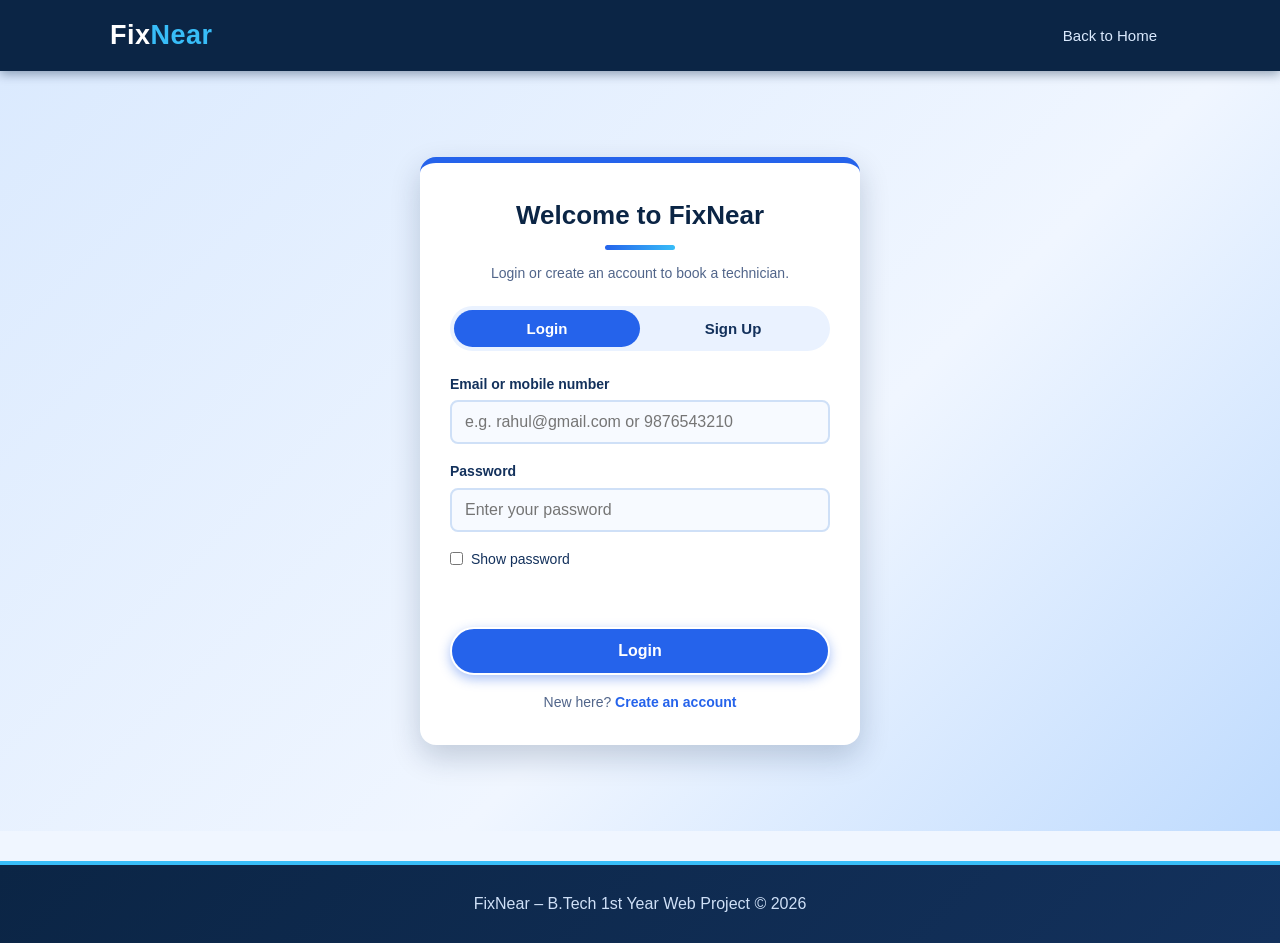
==== login.html @ fe0dfe80 "Add files via upload" ====
<!DOCTYPE html>
<html lang="en">
<head>
  <meta charset="UTF-8">
  <meta name="viewport" content="width=device-width, initial-scale=1">
  <title>Login – FixNear</title>
  <link rel="stylesheet" href="booking.css">
</head>
<body>

<header>
  <div class="nav">
    <div class="logo">Fix<span>Near</span></div>
    <nav>
      <a href="Index.HTML.html"> Back to Home</a>
    </nav>
  </div>
</header>

<div class="auth-wrap">
  <div class="auth-box">

    <h2 class="auth-title">Welcome to FixNear</h2>
    <p class="auth-sub">Login or create an account to book a technician.</p>

    <!-- Tabs -->
    <div class="auth-tabs">
      <button type="button" id="tabLogin" class="active">Login</button>
      <button type="button" id="tabSignup">Sign Up</button>
    </div>

    <!-- LOGIN FORM -->
    <form id="loginForm" class="auth-form">
      <div class="field">
        <label for="loginId">Email or mobile number</label>
        <input id="loginId" type="text" placeholder="e.g. rahul@gmail.com or 9876543210">
      </div>
      <div class="field">
        <label for="loginPass">Password</label>
        <input id="loginPass" type="password" placeholder="Enter your password">
      </div>
      <label class="check"><input type="checkbox" id="showLoginPass"> Show password</label>
      <div class="auth-msg" id="loginMsg"></div>
      <button class="btn auth-btn" type="submit">Login</button>
      <p class="auth-switch">New here? <a href="#" id="goSignup">Create an account</a></p>
    </form>

    <!-- SIGN UP FORM -->
    <form id="signupForm" class="auth-form" hidden>
      <div class="field">
        <label for="suName">Full name</label>
        <input id="suName" type="text" placeholder="e.g. Rahul Sharma">
      </div>
      <div class="field">
        <label for="suPhone">Mobile number</label>
        <input id="suPhone" type="tel" maxlength="10" placeholder="10-digit number">
      </div>
      <div class="field">
        <label for="suEmail">Email</label>
        <input id="suEmail" type="email" placeholder="e.g. rahul@gmail.com">
      </div>
      <div class="field">
        <label for="suPass">Password</label>
        <input id="suPass" type="password" placeholder="At least 6 characters">
      </div>
      <div class="field">
        <label for="suPass2">Confirm password</label>
        <input id="suPass2" type="password" placeholder="Type the password again">
      </div>
      <label class="check"><input type="checkbox" id="showSignupPass"> Show password</label>
      <div class="auth-msg" id="signupMsg"></div>
      <button class="btn auth-btn" type="submit">Create Account</button>
      <p class="auth-switch">Already have an account? <a href="#" id="goLogin">Login</a></p>
    </form>

  </div>
</div>

<footer>FixNear – B.Tech 1st Year Web Project &copy; 2026</footer>

<script src="login.js"></script>
</body>
</html>
---- booking.css ----
/* ---------- 1. BASIC SETTINGS ---------- */

* {
  margin: 0;
  padding: 0;
  box-sizing: border-box;
}

html {
  scroll-behavior: smooth;
  scroll-padding-top: 75px;     /* sticky header will not cover section titles */
}

body {
  font-family: "Segoe UI", Arial, sans-serif;
  background-color: #f0f6ff;
  color: #1b2b44;
  line-height: 1.6;
}


/* ---------- 2. HEADER AND MENU ---------- */

header {
  background-color: #0b2545;
  color: white;
  position: sticky;
  top: 0;
  z-index: 10;
  box-shadow: 0 3px 10px rgba(11, 37, 69, 0.4);
}

.nav {
  max-width: 1100px;
  margin: auto;
  padding: 14px 20px;
  display: flex;
  justify-content: space-between;
  align-items: center;
  flex-wrap: wrap;
  gap: 8px;
}

.logo {
  font-size: 27px;
  font-weight: bold;
  letter-spacing: 0.5px;
}

.logo span {
  color: #38bdf8;               /* "Near" in sky blue */
}

nav a {
  color: #dbeafe;
  text-decoration: none;
  margin-left: 6px;
  padding: 7px 13px;
  border-radius: 20px;          /* pill shape */
  font-size: 15px;
}

nav a:hover {
  background-color: #2563eb;
  color: white;
}


/* ---------- 3. HERO BANNER ---------- */

.hero {
  background: linear-gradient(135deg, #0b2545 0%, #1d4ed8 60%, #38bdf8 100%);
  color: white;
  text-align: center;
  padding: 90px 20px;
}

.hero h1 {
  font-size: 40px;
  max-width: 820px;
  margin: 0 auto 14px auto;
  line-height: 1.3;
}

.hero p {
  max-width: 620px;
  margin: 0 auto 30px auto;
  font-size: 18px;
  color: #e0efff;
}


/* ---------- 4. BUTTONS ---------- */

.btn {
  display: inline-block;
  background-color: #2563eb;
  color: white;
  border: 2px solid #ffffff;
  padding: 13px 32px;
  border-radius: 30px;
  font-size: 16px;
  font-weight: bold;
  text-decoration: none;
  cursor: pointer;
  box-shadow: 0 4px 12px rgba(37, 99, 235, 0.4);
}

.btn:hover {
  background-color: #1e40af;
}


/* ---------- 5. SECTIONS AND HEADINGS ---------- */

section {
  max-width: 1100px;
  margin: auto;
  padding: 55px 20px;
}

h2 {
  font-size: 31px;
  color: #0b2545;
  margin-bottom: 6px;
}

/* Blue line under every main heading */
h2::after {
  content: "";
  display: block;
  width: 70px;
  height: 5px;
  background: linear-gradient(90deg, #2563eb, #38bdf8);
  margin-top: 8px;
  border-radius: 5px;
}

.sub {
  color: #51658a;
  margin: 12px 0 26px 0;
}

.mt {
  margin: 38px 0 14px 0;
  color: #0b2545;
}


/* ---------- 6. SEARCH BOX ---------- */

.search {
  width: 100%;
  max-width: 440px;
  margin-bottom: 24px;
  border-radius: 30px !important;
  padding: 12px 20px !important;
}


/* ---------- 7. CARDS (services, technicians, reviews) ---------- */

.grid {
  display: grid;
  grid-template-columns: repeat(auto-fit, minmax(240px, 1fr));
  gap: 22px;
}

.card {
  background-color: white;
  padding: 24px;
  border-radius: 14px;
  border: 2px solid #cfe0f7;
  border-top: 6px solid #2563eb;        /* blue strip on top */
  box-shadow: 0 4px 12px rgba(37, 99, 235, 0.10);
  transition: 0.2s;
}

.card.service {
  cursor: pointer;
}

.card.service:hover {
  border-color: #38bdf8;
  border-top-color: #38bdf8;
  transform: translateY(-5px);
  box-shadow: 0 10px 20px rgba(37, 99, 235, 0.22);
}

/* The service the user has chosen */
.card.selected {
  background-color: #eaf2ff;
  border-color: #2563eb;
}

.card .icon {
  width: 66px;
  height: 66px;
  border-radius: 50%;
  background-color: #dbeafe;
  font-size: 34px;
  display: flex;
  justify-content: center;
  align-items: center;
  margin-bottom: 8px;
}

.card h3 {
  margin: 8px 0 6px 0;
  color: #0b2545;
}

.card p {
  color: #4a5d80;
  font-size: 14px;
  margin-bottom: 3px;
}

.card .from {
  display: inline-block;
  margin-top: 12px;
  padding: 5px 14px;
  border-radius: 20px;
  background-color: #2563eb;
  color: white;
  font-size: 13px;
  font-weight: bold;
}

/* Technician cards */
.tech {
  text-align: center;
}

.avatar {
  width: 78px;
  height: 78px;
  border-radius: 50%;
  background: linear-gradient(135deg, #1d4ed8, #38bdf8);
  color: white;
  font-size: 32px;
  font-weight: bold;
  margin: 0 auto 12px auto;
  display: flex;
  justify-content: center;
  align-items: center;
  border: 4px solid #dbeafe;
}

.stars {
  color: #f5a623;                       /* gold stars */
  letter-spacing: 3px;
  margin-top: 8px;
  font-size: 18px;
}


/* ---------- 8. RATE CARD (BOX DESIGN) ---------- */

.rate-intro {
  background-color: white;
  border-left: 6px solid #2563eb;
  padding: 16px 20px;
  border-radius: 8px;
  margin-bottom: 26px;
  line-height: 1.7;
  box-shadow: 0 3px 10px rgba(37, 99, 235, 0.10);
}

.rate-grid {
  display: grid;
  grid-template-columns: repeat(auto-fit, minmax(250px, 1fr));
  gap: 22px;
}

.rate-box {
  background-color: white;
  border: 2px solid #cfe0f7;
  border-radius: 14px;
  overflow: hidden;
  box-shadow: 0 4px 12px rgba(37, 99, 235, 0.12);
  display: flex;
  flex-direction: column;
  transition: 0.2s;
}

.rate-box:hover {
  transform: translateY(-6px);
  box-shadow: 0 12px 24px rgba(37, 99, 235, 0.25);
}

/* The HTML gives each box its own colour inline.
   !important below forces all four boxes into different shades of BLUE. */
.rate-head {
  color: white;
  text-align: center;
  padding: 18px 10px;
}

.rate-box:nth-child(1) .rate-head { background-color: #1d4ed8 !important; }
.rate-box:nth-child(2) .rate-head { background-color: #0284c7 !important; }
.rate-box:nth-child(3) .rate-head { background-color: #0b2545 !important; }
.rate-box:nth-child(4) .rate-head { background-color: #3b82f6 !important; }

.rate-icon {
  font-size: 34px;
}

.rate-head h3 {
  margin-top: 4px;
  font-size: 19px;
}

.rate-insp {
  background-color: #eaf2ff;
  color: #0b2545;
  text-align: center;
  padding: 11px;
  font-size: 15px;
  border-bottom: 1px solid #cfe0f7;
}

.rate-list {
  list-style: none;
  padding: 10px 18px;
  flex-grow: 1;
}

.rate-list li {
  display: flex;
  justify-content: space-between;
  gap: 10px;
  padding: 9px 0;
  border-bottom: 1px dashed #b9d0f0;
  font-size: 14px;
}

.rate-list li:last-child {
  border-bottom: none;
}

.rate-list b {
  color: #1d4ed8;
  white-space: nowrap;
}

.rate-btn {
  display: block;
  text-align: center;
  background-color: #0b2545;
  color: white;
  padding: 13px;
  text-decoration: none;
  font-weight: bold;
}

.rate-btn:hover {
  background-color: #2563eb;
}

.rate-terms {
  margin-top: 28px;
  background-color: #eaf2ff;
  border: 2px dashed #60a5fa;
  border-radius: 14px;
  padding: 22px 26px;
}

.rate-terms h3 {
  margin-bottom: 10px;
  color: #0b2545;
}

.rate-terms ul {
  padding-left: 22px;
}

.rate-terms li {
  margin-bottom: 6px;
  font-size: 14px;
}


/* ---------- 9. FORMS (booking and review) ---------- */

.formbox {
  background-color: white;
  padding: 30px;
  border-radius: 14px;
  border: 2px solid #cfe0f7;
  border-top: 6px solid #2563eb;
  box-shadow: 0 6px 16px rgba(37, 99, 235, 0.12);
  display: grid;
  grid-template-columns: 1fr 1fr;
  gap: 18px;
}

.field {
  display: flex;
  flex-direction: column;
}

.field.full {
  grid-column: 1 / -1;
}

label {
  font-weight: bold;
  margin-bottom: 5px;
  font-size: 14px;
  color: #13315c;
}

input, select, textarea {
  padding: 11px 13px;
  border: 2px solid #cfe0f7;
  border-radius: 8px;
  font-size: 16px;
  font-family: inherit;
  background-color: #f7faff;
  color: #1b2b44;
}

input:focus, select:focus, textarea:focus {
  outline: none;
  border-color: #2563eb;
  background-color: white;
  box-shadow: 0 0 0 4px rgba(56, 189, 248, 0.25);
}

.err {
  color: #d62839;
  font-size: 13px;
  min-height: 18px;
}

.estimate {
  background-color: #eaf2ff;
  border-left: 6px solid #38bdf8;
  padding: 16px 18px;
  border-radius: 8px;
}

.estimate strong {
  font-size: 25px;
  color: #1d4ed8;
}

.note {
  margin-top: 8px;
  font-size: 13px;
  color: #51658a;
}

/* Message shown after booking (hidden until booking is confirmed) */
.msg {
  display: none;
  margin-top: 18px;
  padding: 16px;
  background-color: #d1f2eb;
  border-left: 6px solid #0f9b8e;
  color: #0b6b62;
  border-radius: 8px;
  font-weight: bold;
}


/* ---------- 10. MY BOOKINGS ---------- */

.booking {
  background-color: white;
  padding: 16px 20px;
  margin-bottom: 12px;
  border-radius: 10px;
  border-left: 6px solid #2563eb;
  box-shadow: 0 3px 10px rgba(37, 99, 235, 0.12);
  display: flex;
  justify-content: space-between;
  align-items: center;
  flex-wrap: wrap;
  gap: 10px;
}

.booking small {
  color: #51658a;
}

.cancel {
  background-color: white;
  color: #d62839;
  border: 2px solid #d62839;
  padding: 7px 18px;
  border-radius: 20px;
  font-weight: bold;
  cursor: pointer;
}

.cancel:hover {
  background-color: #d62839;
  color: white;
}

.empty {
  color: #51658a;
  font-style: italic;
}


/* ---------- 11. FOOTER ---------- */

footer {
  background: linear-gradient(135deg, #0b2545, #13315c);
  color: #cfe0f7;
  text-align: center;
  padding: 26px;
  margin-top: 30px;
  border-top: 4px solid #38bdf8;
}


/* ---------- 12. MOBILE SCREENS (600px and below) ---------- */

@media (max-width: 600px) {

  .nav {
    justify-content: center;
    text-align: center;
  }

  nav a {
    margin: 0 2px;
    padding: 6px 9px;
    font-size: 14px;
  }

  .hero {
    padding: 60px 18px;
  }

  .hero h1 {
    font-size: 27px;
  }

  .hero p {
    font-size: 16px;
  }

  h2 {
    font-size: 25px;
  }

  .formbox {
    grid-template-columns: 1fr;
    padding: 20px;
  }
}
/* =====================================================
   LOGIN PAGE AND LOGIN STATUS IN HEADER
   ===================================================== */

/* Login button in the menu */
nav a.login-btn {
  background-color: #2563eb;
  color: white;
  font-weight: bold;
}

nav a.login-btn:hover {
  background-color: #38bdf8;
  color: #0b2545;
}

/* "Hi, Name" text in the menu */
.welcome {
  color: #38bdf8;
  font-weight: bold;
  margin-left: 10px;
  padding: 7px 6px;
}

/* Page area with blue gradient behind the login box */
.auth-wrap {
  min-height: calc(100vh - 140px);
  display: flex;
  justify-content: center;
  align-items: center;
  padding: 45px 20px;
  background: linear-gradient(135deg, #dbeafe, #f0f6ff 60%, #bfdbfe);
}

.auth-box {
  width: 100%;
  max-width: 440px;
  background-color: white;
  border-radius: 16px;
  border-top: 6px solid #2563eb;
  padding: 32px 30px;
  box-shadow: 0 12px 30px rgba(11, 37, 69, 0.2);
}

.auth-title {
  text-align: center;
  font-size: 26px;
}

.auth-title::after {
  margin: 8px auto 0 auto;      /* centers the small line under the title */
}

.auth-sub {
  text-align: center;
  color: #51658a;
  margin: 12px 0 22px 0;
  font-size: 14px;
}

/* Login / Sign Up tab buttons */
.auth-tabs {
  display: flex;
  background-color: #eaf2ff;
  border-radius: 30px;
  padding: 4px;
  margin-bottom: 22px;
}

.auth-tabs button {
  flex: 1;
  border: none;
  background: none;
  padding: 10px;
  border-radius: 26px;
  font-size: 15px;
  font-weight: bold;
  color: #13315c;
  cursor: pointer;
}

.auth-tabs button.active {
  background-color: #2563eb;
  color: white;
}

/* Forms */
.auth-form {
  display: grid;
  gap: 16px;
}

/* Needed so the "hidden" attribute still hides the form */
.auth-form[hidden] {
  display: none;
}

.check {
  display: flex;
  align-items: center;
  gap: 8px;
  font-weight: normal;
  font-size: 14px;
  cursor: pointer;
}

.check input {
  width: auto;
  padding: 0;
}

.auth-btn {
  width: 100%;
  text-align: center;
}

.auth-switch {
  text-align: center;
  font-size: 14px;
  color: #51658a;
}

.auth-switch a {
  color: #2563eb;
  font-weight: bold;
  text-decoration: none;
}

.auth-switch a:hover {
  text-decoration: underline;
}

/* Error and success messages */
.auth-msg {
  font-size: 14px;
  min-height: 20px;
  font-weight: bold;
}

.auth-msg.bad {
  color: #d62839;
}

.auth-msg.ok {
  color: #0f9b8e;
}
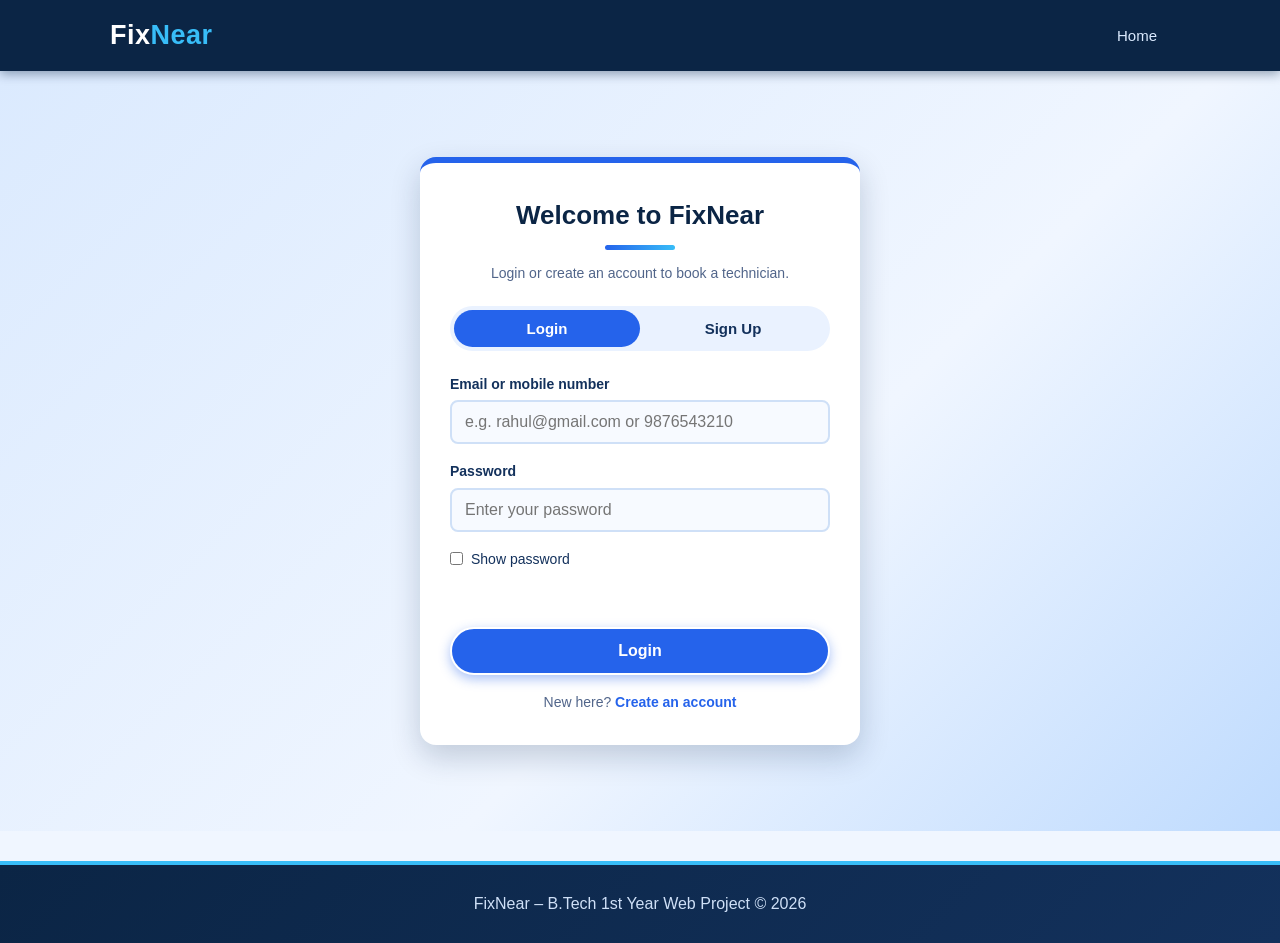
==== commit ac238a06: "Update login.html" ====
--- a/login.html
+++ b/login.html
@@ -12,7 +12,7 @@
   <div class="nav">
     <div class="logo">Fix<span>Near</span></div>
     <nav>
-      <a href="Index.HTML.html"> Back to Home</a>
+      <a href="index.html"> Home</a>
     </nav>
   </div>
 </header>
@@ -80,4 +80,4 @@
 
 <script src="login.js"></script>
 </body>
-</html>+</html>
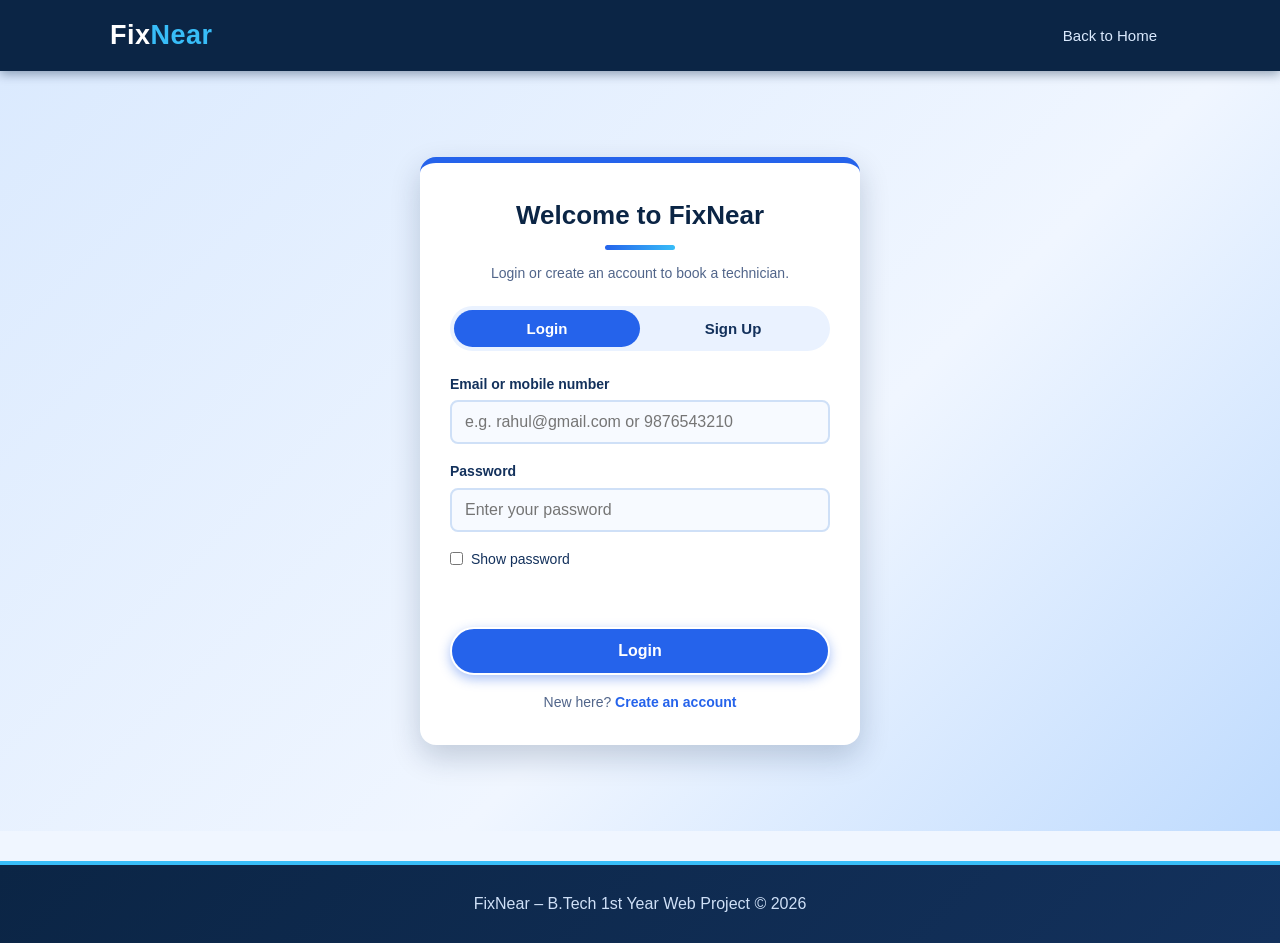
==== commit 7cb361e5: "Update login.html" ====
--- a/login.html
+++ b/login.html
@@ -12,7 +12,7 @@
   <div class="nav">
     <div class="logo">Fix<span>Near</span></div>
     <nav>
-      <a href="index.html"> Home</a>
+      <a href="index.html"> Back to Home</a>
     </nav>
   </div>
 </header>
